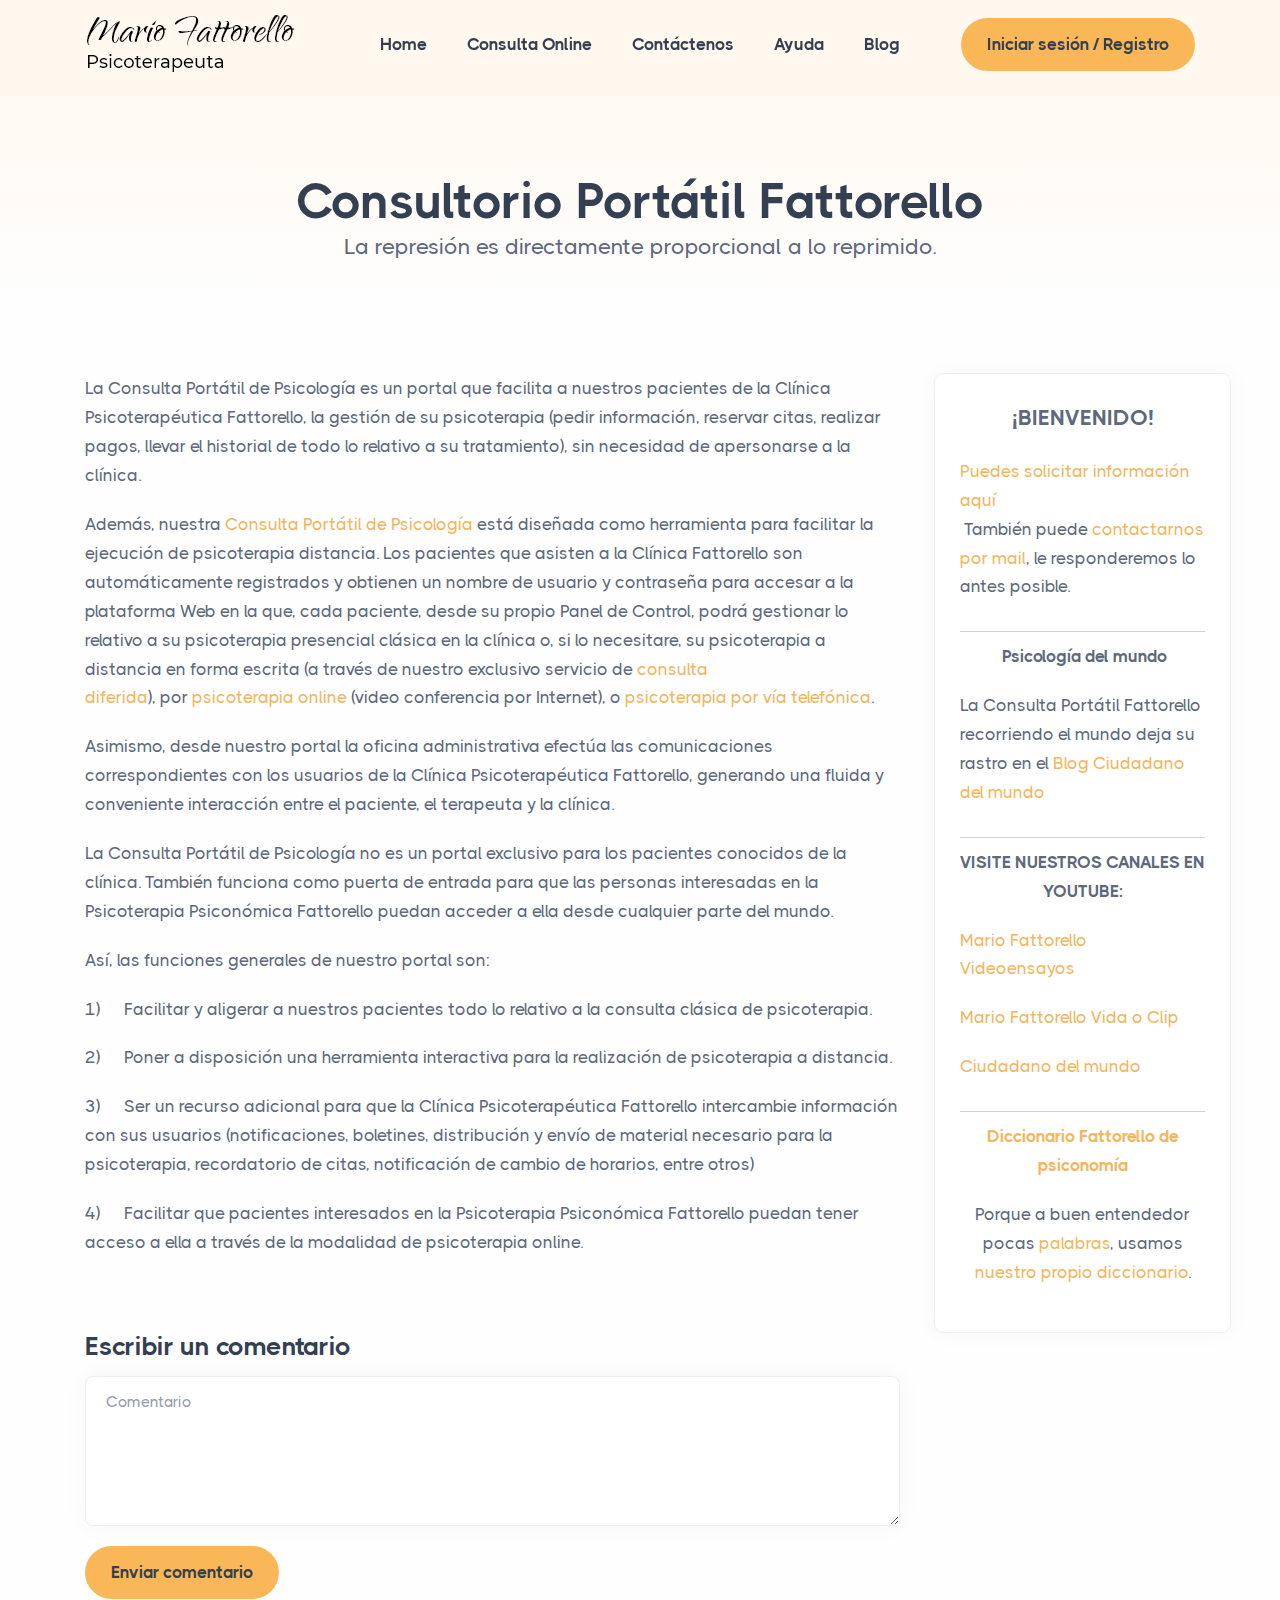
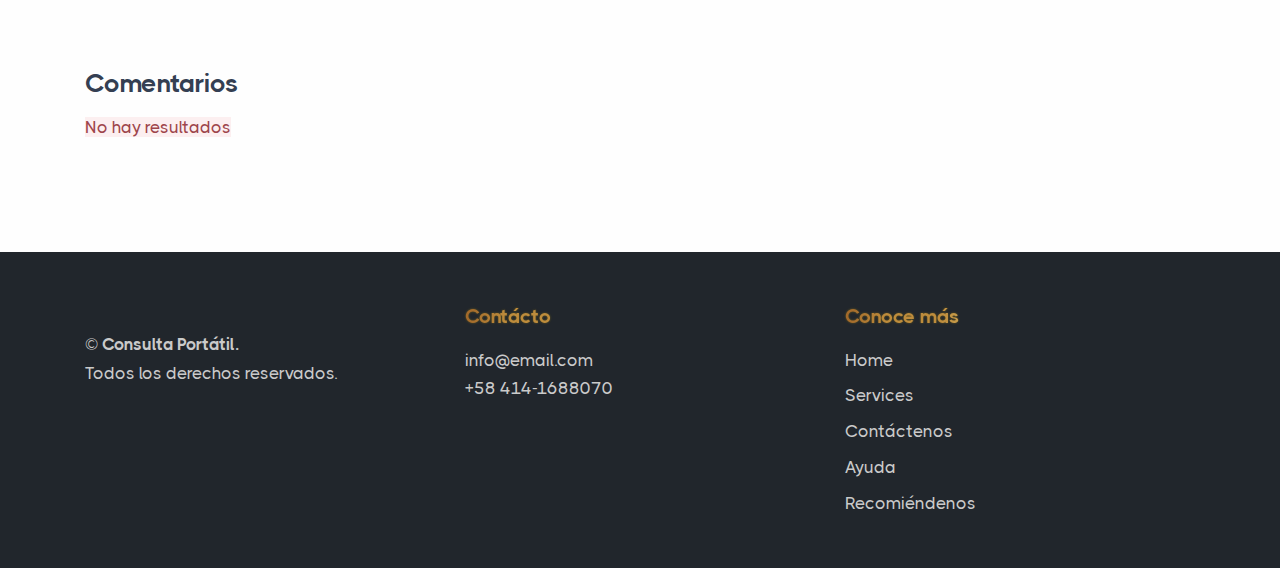
==== index.html @ cbc542a2 "1" ====
<!DOCTYPE html>
<html lang="en">
<head>
  <meta charset="utf-8">
  <meta name="viewport" content="width=device-width, initial-scale=1.0">
  <title>Consulta portatil - Default</title>

  <link rel="stylesheet" href="./assets/css/style.css">
  <link rel="stylesheet" href="./assets/css/plugins.css">
  <link rel="preload" href="./assets/css/fonts/thicccboi.css" as="style" onload="this.rel='stylesheet'">
  <link rel="preconnect" href="https://fonts.googleapis.com">
  <link rel="preconnect" href="https://fonts.gstatic.com" crossorigin>
  <link href="https://fonts.googleapis.com/css2?family=Qwigley&display=swap" rel="stylesheet">
</head>
<body>
  <div class="content-wrapper">
    <header class="wrapper bg-soft-primary">
      <nav class="navbar navbar-expand-lg center-nav transparent navbar-light">
        <div class="container flex-lg-row flex-nowrap align-items-center">
          <div class="navbar-brand  w-100">
            <a href="./index.html">
              <img class="logoweb" src="./assets/img/Enmascarar grupo 3.png"
                 alt="" />
                              <svg class="logomobile" xmlns="http://www.w3.org/2000/svg" width="171" height="60" viewBox="0 0 171 60">
                  <text id="M._Fattorello" data-name="M. Fattorello" font-size="48" font-family="Qwigley-Regular, Qwigley"><tspan x="0" y="36">M. Fattorello</tspan></text>
                </svg>
            </a>
          </div>
          <div class="navbar-collapse offcanvas-nav">
            <div class="offcanvas-header d-lg-none d-xl-none">
              <button type="button" class="btn-close gold-text  offcanvas-close offcanvas-nav-close"
                aria-label="Close"></button>
            </div>
            <ul class="navbar-nav">
              <li class="nav-item"><a class="nav-link" href="index.html">Home</a></li>
              <li class="nav-item"><a class="nav-link" href="consulta_online.html">Consulta Online</a>
              </li>
              <li class="nav-item"><a class="nav-link" href="#!">Contáctenos</a>
              </li>
              <li class="nav-item"><a class="nav-link" href="ayuda.html">Ayuda</a>
              </li>
              <li class="nav-item"><a class="nav-link" href="blog.html">Blog</a>
              </li>
            </ul>




<!-- 

            <div id="sidebar" class="sidebar-mobile">
                <a href="https://wa.me/584141688070?text=Me%20interesa%20inf%20de%20las%20consultas" target="_blank"
                  rel="noopener">Puedes solicitar informaci&oacute;n aqu&iacute;</a>
                <div id="key-parend-72062">
                  <p ><span>&nbsp;Tambi&eacute;n
                      puede&nbsp;<a href="http://www.fattorello.com/psicologia/contactenos/">contactarnos por mail</a>, le
                      responderemos lo antes posible.</span></p>
                </div>
                <div id="key-parend-71373">

                  <div style="text-align: center;">
                    <p><span>&nbsp;<strong>Psicolog&iacute;a
                          del mundo</strong></span></p>
                        </div>
                        <p>La Consulta Port&aacute;til Fattorello recorriendo el mundo deja su rastro en el <a
                            href="http://mariofattorello.blogspot.com/" target="_blank">Blog<strong>&nbsp;</strong></a><a
                            href="http://mariofattorello.blogspot.com/">Ciudadano del mundo</a></p>
                </div>

                <div id="key-parend-71582">
  
                  <p style="text-align: center;"><strong><span>VISITE
                        NUESTROS CANALES EN YOUTUBE:</span></strong></p>
                  <p ><span><a
                        href="https://www.youtube.com/channel/UClKMqOcOEYbWZu5qs4yLm_A">Mario
                        Fattorello Videoensayos</a></span></p>
                  <p ><span><a
                        href="https://www.youtube.com/channel/UC9tgYQrnh2j-PgFF1-dnUiw">Mario
                        Fattorello Vida o Clip</a></span></p>
                  <p ><span><a
                        href="https://www.youtube.com/channel/UC7cOKn-Quhpk5037vefyorQ">Ciudadano
                        del mundo</a></span></p>
                </div>

                <div id="key-parend-98882">
                  <p style="text-align: center;"><span><a
                        href="http://diccionariofattorellodepsiconomia.blogspot.com/"><strong>Diccionario Fattorello de psiconomía</strong></a></span></p>
                  <p style="text-align: center;">
                    Porque
                    a buen entendedor pocas <a href="https://librosmariofattorello.blogspot.com/"
                      target="_blank">palabras</a>, usamos <a href="http://diccionariofattorellodepsiconomia.blogspot.com/">nuestro
                        propio diccionario</a>.
                  </p>
                </div>
              </div> -->
            <!-- /.navbar-nav -->
          </div>







          <!-- /.navbar-collapse -->
          <div class="navbar-other w-100 d-flex ms-auto">
            <ul class="navbar-nav flex-row align-items-center ms-auto" data-sm-skip="true">
              <li class="nav-item login-web"><a class="btn btn-primary rounded-pill btn-send" data-toggle="offcanvas-info">Iniciar sesión /
                  Registro</a></li>
              <li class="nav-item d-lg-none">
                <div class="navbar-hamburger"><button class="hamburger animate plain" data-toggle="offcanvas-nav"><span></span></button></div>
              </li>
            </ul>
            <!-- /.navbar-nav -->
          </div>
          <!-- /.navbar-other -->
          <div class="offcanvas-info px-5 text-inverse">
            <button type="button" class="btn-close gold-text offcanvas-close offcanvas-info-close"
              aria-label="Close"></button>
            <a href="./index.html"><img src="./assets/img/logo-blue.svg"
                alt="" /></a>
            <div class="mt-4 widget">
              <p>Consultorio Portátil es una red dedicada a servicios, regístrate o inicia sesión para bla bla bla...
              </p>
            </div>
            <!-- /.widget -->
            <form class="contact-form needs-validation" id="login" data-plugin="login">
              <div class="messages"></div>
              <div class="row gx-4">
                <div class="col-md-12">
                  <div class="form-floating mb-4">
                    <input id="form_name" type="text" name="name" class="form-control" placeholder="Jane" required>
                    <label for="form_name">Correo</label>
                    <div class="invalid-feedback">
                      Por favor introduce tu correo.
                    </div>
                  </div>
                </div>
                <!-- /column -->
                <div class="col-md-12">
                  <div class="form-floating mb-4">
                    <input id="form_lastname" type="text" name="surname" class="form-control" placeholder="Doe"
                      required>
                    <label for="form_lastname">Contraseña</label>
                    <div class="invalid-feedback">
                      Por favor introduce tu contraseña.
                    </div>
                  </div>
                </div>
                <div class="col-12">
                  <input type="submit" class="btn btn-primary w-100 rounded-pill btn-send mb-3" value="Iniciar sesión">
                </div>
              </div>
              <!-- /.row -->
            </form>
            <div class="col-12">
              <button class="btn w-100 btn-primary rounded-pill btn-send mb-3">Regístrate</button>
            </div>
            <div class="form-control-button flex space-between">
              <h4><a href="/password-request">Restaurar contraseña</a></h4>
            </div>
          </div>
          <!-- /.container -->
      </nav>
      <!-- /.navbar -->
    </header>
    <!-- /header -->
    <section class="wrapper bg-gradient-primary">
      <div class="container pt-5 pt-md-14 pb-8 text-center">
        <div class="row gx-lg-8 gx-xl-12 gy-10 align-items-center">
          <h1 class="display-1 mb-0 mx-md-n5 mx-lg-0">Consultorio Portátil Fattorello</h1>
          <p class="lead fs-lg my-0 py-0 lh-0">La represión es directamente proporcional a lo reprimido.</p>
        </div>
      </div>
    </section>
    <section class="wrapper">
      <div class="container pb-16 py-md-12">
        <div class="row gx-lg-8 gx-xl-12 gy-10 mb-8">
          <div class="col-lg-3 px-0 order-lg-2 sidebar-web">
            <div id="sidebar" class="card p-5">
              <p style="text-align: center; font-size: 1.1rem;"><strong>¡BIENVENIDO!</strong></p>
              <a href="https://wa.me/584141688070?text=Me%20interesa%20inf%20de%20las%20consultas" target="_blank"
                rel="noopener">Puedes solicitar informaci&oacute;n aqu&iacute;</a>
              <div id="key-parend-72062">
                <p ><span>&nbsp;Tambi&eacute;n
                    puede&nbsp;<a href="http://www.fattorello.com/psicologia/contactenos/">contactarnos por mail</a>, le
                    responderemos lo antes posible.</span></p>
              </div>
              <div id="key-parend-71373">
                <div class="divider"></div>
                <div style="text-align: center;">
                  <p><span>&nbsp;<strong>Psicolog&iacute;a
                        del mundo</strong></span></p>
                      </div>
                      <p>La Consulta Port&aacute;til Fattorello recorriendo el mundo deja su rastro en el <a
                          href="http://mariofattorello.blogspot.com/" target="_blank">Blog<strong>&nbsp;</strong></a><a
                          href="http://mariofattorello.blogspot.com/">Ciudadano del mundo</a></p>
              </div>
              <div class="divider"></div>
              <div id="key-parend-71582">

                <p style="text-align: center;"><strong><span>VISITE
                      NUESTROS CANALES EN YOUTUBE:</span></strong></p>
                <p ><span><a
                      href="https://www.youtube.com/channel/UClKMqOcOEYbWZu5qs4yLm_A">Mario
                      Fattorello Videoensayos</a></span></p>
                <p ><span><a
                      href="https://www.youtube.com/channel/UC9tgYQrnh2j-PgFF1-dnUiw">Mario
                      Fattorello Vida o Clip</a></span></p>
                <p ><span><a
                      href="https://www.youtube.com/channel/UC7cOKn-Quhpk5037vefyorQ">Ciudadano
                      del mundo</a></span></p>
              </div>
              <div class="divider"></div>
              <div id="key-parend-98882">
                <p style="text-align: center;"><span><a
                      href="http://diccionariofattorellodepsiconomia.blogspot.com/"><strong>Diccionario Fattorello de psiconomía</strong></a></span></p>
                <p style="text-align: center;">
                  Porque
                  a buen entendedor pocas <a href="https://librosmariofattorello.blogspot.com/"
                    target="_blank">palabras</a>, usamos <a href="http://diccionariofattorellodepsiconomia.blogspot.com/">nuestro
                      propio diccionario</a>.
                </p>
              </div>
            </div>
          </div>
          <!--/column -->
          <div class="col-lg-9">
            <div id="replace-info">
              <p><span>La
                  Consulta Portátil de Psicología es un portal que facilita a nuestros pacientes
                  de la Clínica Psicoterapéutica Fattorello, la gestión de su psicoterapia (pedir
                  información, reservar citas, realizar pagos, llevar el historial de todo lo
                  relativo a su tratamiento), sin necesidad de apersonarse a la clínica.</span></p>
              <p>Además, nuestra <a href="fattorello.com" target="_blank">Consulta Portátil de Psicología</a> está diseñada como
                herramienta para
                facilitar la ejecución de psicoterapia distancia. Los pacientes que asisten a
                la Clínica Fattorello son automáticamente registrados y obtienen un nombre de
                usuario y contraseña para accesar a la plataforma Web en la que, cada paciente,
                desde su propio Panel de Control, podrá gestionar lo relativo a su psicoterapia
                presencial clásica en la clínica o, si lo necesitare, su psicoterapia a
                distancia en forma escrita (a través de nuestro exclusivo servicio de <a
                  href="https://www.fattorello.com/psicologia/servicios/Consulta-Diferida/">consulta diferida</a>),&nbsp;por&nbsp;<a
                  href="https://www.fattorello.com/psicologia/servicios/Consulta-Online/">psicoterapia&nbsp;online&nbsp;</a>(video
                conferencia por Internet), o&nbsp;<a
                  href="https://www.fattorello.com/psicologia/servicios/Consulta-Telefonica/">psicoterapia
                  por vía telefónica</a>.</p>

              <p><span>Asimismo,
                  desde nuestro portal la oficina administrativa efectúa las comunicaciones correspondientes
                  con los usuarios de la Clínica Psicoterapéutica Fattorello, generando una
                  fluida y conveniente interacción entre el paciente, el terapeuta y la clínica.</span></p>

              <p><span>La
                  Consulta Portátil de Psicología no es un portal exclusivo para los pacientes
                  conocidos de la clínica. También funciona como puerta de entrada para que las
                  personas interesadas en la Psicoterapia Psiconómica Fattorello puedan acceder a
                  ella desde cualquier parte del mundo.</span></p>

              <p><span>Así,
                  las funciones generales de nuestro portal son:</span></p>
              <p><span>1)&nbsp;&nbsp;&nbsp;&nbsp;&nbsp;
                  Facilitar y aligerar a nuestros pacientes todo lo relativo a la consulta
                  clásica de psicoterapia.</span></p>
              <p><span>2)&nbsp;&nbsp;&nbsp;&nbsp;&nbsp;
                  Poner a disposición una herramienta interactiva para la realización de
                  psicoterapia a distancia.</span></p>
              <p><span>3)&nbsp;&nbsp;&nbsp;&nbsp;&nbsp;
                  Ser un recurso adicional para que la Clínica Psicoterapéutica Fattorello
                  intercambie información con sus usuarios (notificaciones, boletines,
                  distribución y envío de material necesario para la psicoterapia, recordatorio
                  de citas, notificación de cambio de horarios, entre otros)</span></p>
              <p><span>4)&nbsp;&nbsp;&nbsp;&nbsp;&nbsp;
                  Facilitar que pacientes interesados en la Psicoterapia Psiconómica Fattorello
                  puedan tener acceso a ella a través de la modalidad de psicoterapia online.</span></p>
            </div>
            <div id="comments-section">
              <input id="allowComments" type="hidden" value="" />
              <input id="hasSession" type="hidden" value="" />
              <div class="new-comment pt-10">
                <h5>Escribir un comentario</h5>
                <form class="contact-form needs-validation" method="post" action="./assets/php/contact.php" novalidate>
                  <div class="messages"></div>
                  <div class="row gx-4">
                    <!-- /column -->
                    <div class="col-12">
                      <div class="form-floating mb-4">
                        <textarea id="form_message" name="message" class="form-control" placeholder="Tu comentario"
                          style="height: 150px" required></textarea>
                        <label for="form_message">Comentario</label>
                        <div class="invalid-feedback">
                          Por favor escribe tu comentario.
                        </div>
                      </div>
                    </div>
                    <!-- /column -->
                    <div class="col-12">
                      <input type="submit" class="btn btn-primary rounded-pill btn-send mb-3" value="Enviar comentario">
                    </div>
                    <!-- /column -->
                  </div>
                  <!-- /.row -->
                </form>
              </div>
              <div id="container-list-comments" class="pt-10">
                <h5 id="text-list-comments">Comentarios</h5>
                <div id="comments-loading" style="text-align: center">
                  <div class="lds-ring">
                    <div></div>
                    <div></div>
                    <div></div>
                    <div></div>
                  </div>
                </div>
                <div id="comments"></div>
                <div id="no-results" class="full-width flex-center hidden">
                  <span class="p1 alert-danger">No hay resultados</span>
                </div>
              </div>
            </div>
          </div>
        </div>
      </div>
    </section>
    <section>
    </section>
    <!-- /section -->
    <!-- /section -->
  </div>
  <!-- /.content-wrapper -->
  <div class="login-mobile"><a class="login-mobile-text" data-toggle="offcanvas-info">Iniciar sesión / Registro</a></div>
  <footer class="bg-dark text-inverse">
    <div class="container pt-10 pt-md-10 pb-13 pb-md-10">
      <!--/div -->
      <div class="row gy-6 gy-lg-0">
        <div class="col-md-4 col-lg-4">
          <div class="widget">
            <img class="mb-4" src="./assets/img/logo-blue.svg" alt="" />
            <p class="mb-4"><b> © Consulta Portátil. </b><br class="d-none d-lg-block" />Todos los derechos reservados.</p>
             <nav class="nav social social-white">
              <a href="#"><i class="uil uil-twitter"></i></a>
              <a href="#"><i class="uil uil-facebook-f"></i></a>
              <a href="#"><i class="uil uil-dribbble"></i></a>
              <a href="#"><i class="uil uil-instagram"></i></a>
              <a href="#"><i class="uil uil-youtube"></i></a>
            </nav> 
            <!-- /.social -->
          </div>
          <!-- /.widget -->
        </div>
        <!-- /column -->
        <div class="col-md-4 col-lg-4">
          <div class="widget">
            <h4 class="widget-title gold-text mb-3">Contácto</h4>
            <a href="mailto:#">info@email.com</a><br /> +58 414-1688070
          </div>
          <!-- /.widget -->
        </div>
        <!-- /column -->
        <div class="col-md-4 col-lg-4">
          <div class="widget">
            <h4 class="widget-title gold-text gold-text mb-3">Conoce más</h4>
            <ul class="list-unstyled  mb-0">
              <li><a href="#">Home</a></li>
              <li><a href="#">Services</a></li>
              <li><a href="#">Contáctenos</a></li>
              <li><a href="#">Ayuda</a></li>
              <li><a href="#">Recomiéndenos</a></li>
            </ul>
          </div>
          <!-- /.widget -->
        </div>
        
      </div>
      <!--/.row -->
    </div>
    <!-- /.container -->
  </footer>
  <div class="progress-wrap">
    <svg class="progress-circle svg-content" width="100%" height="100%" viewBox="-1 -1 102 102">
      <path d="M50,1 a49,49 0 0,1 0,98 a49,49 0 0,1 0,-98" />
    </svg>
  </div>
  <script src="https://cdn.jsdelivr.net/npm/bootstrap@5.1.3/dist/js/bootstrap.bundle.min.js"
    integrity="sha384-ka7Sk0Gln4gmtz2MlQnikT1wXgYsOg+OMhuP+IlRH9sENBO0LRn5q+8nbTov4+1p"
    crossorigin="anonymous"></script>
  <script src="https://cdnjs.cloudflare.com/ajax/libs/jquery/3.6.0/jquery.min.js"
    integrity="sha512-894YE6QWD5I59HgZOGReFYm4dnWc1Qt5NtvYSaNcOP+u1T9qYdvdihz0PPSiiqn/+/3e7Jo4EaG7TubfWGUrMQ=="
    crossorigin="anonymous"></script>
  <script src="./assets/js/plugins.js"></script>
  <script src="./assets/js/theme.js"></script>
</body>
</html>
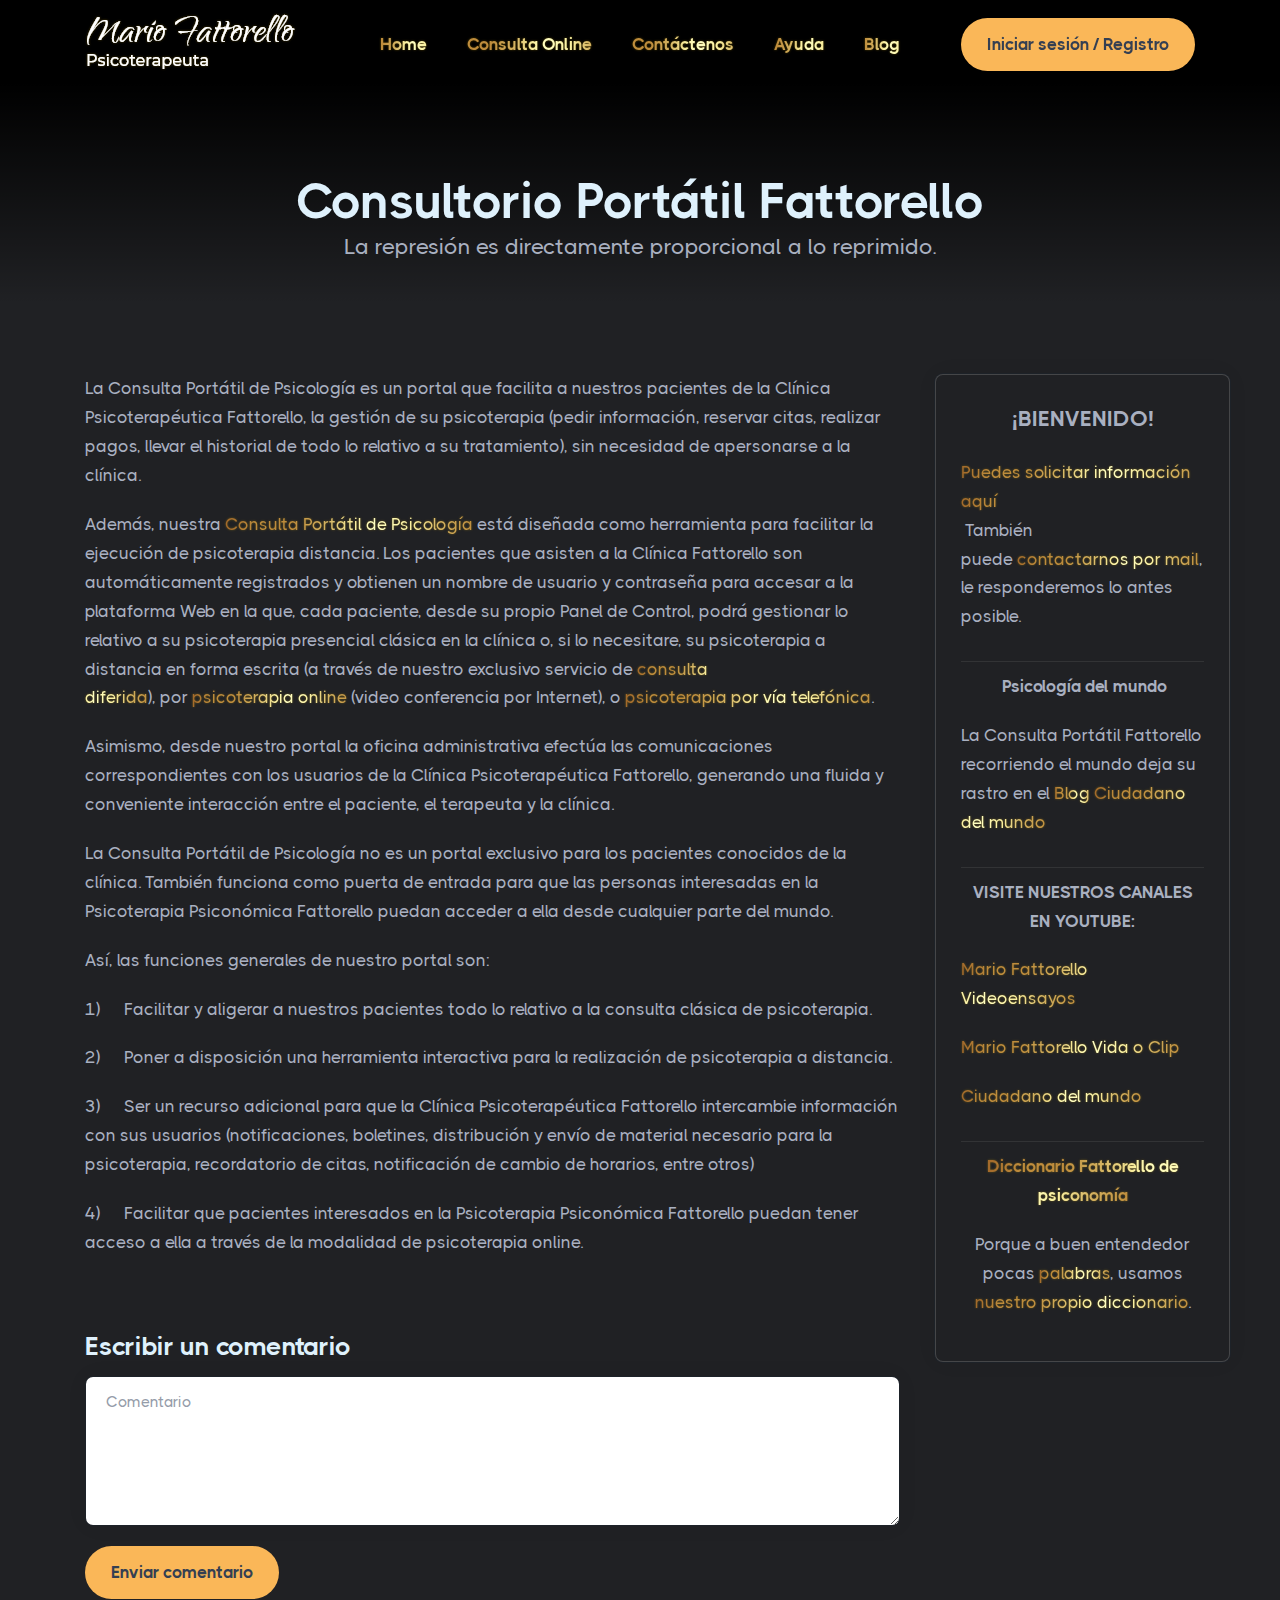
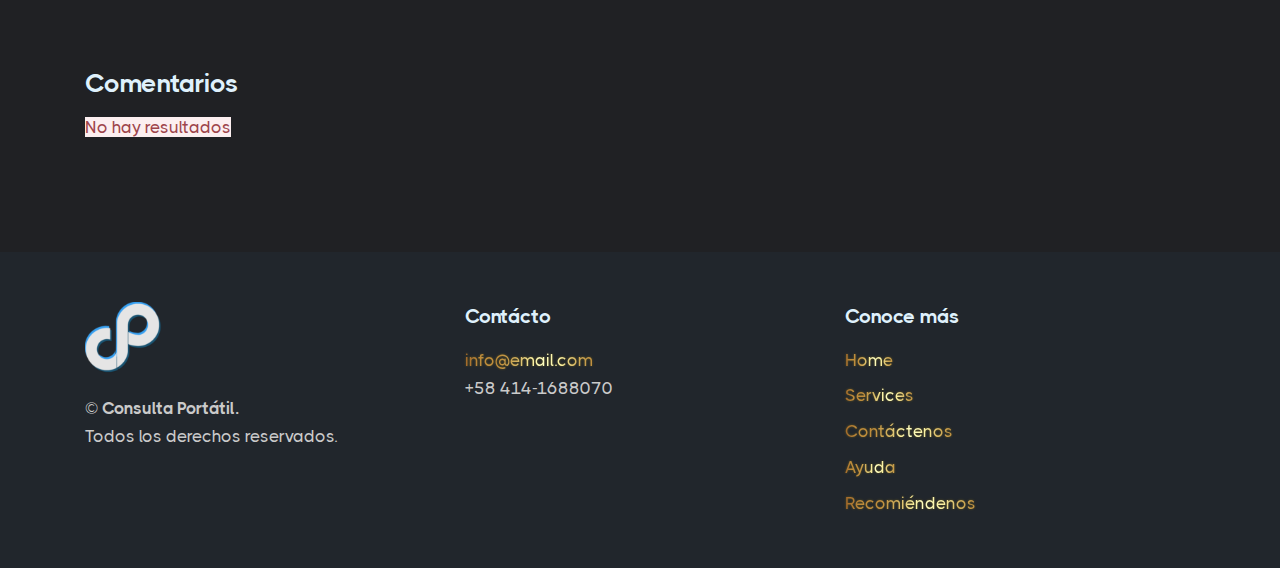
==== commit cd4dffa7: "1" ====
--- a/index.html
+++ b/index.html
@@ -19,16 +19,17 @@
         <div class="container flex-lg-row flex-nowrap align-items-center">
           <div class="navbar-brand  w-100">
             <a href="./index.html">
-              <img class="logoweb" src="./assets/img/Enmascarar grupo 3.png"
+              <img class="logoweb" src="./assets/img/Enmascarar grupo 6.png"
                  alt="" />
-                              <svg class="logomobile" xmlns="http://www.w3.org/2000/svg" width="171" height="60" viewBox="0 0 171 60">
-                  <text id="M._Fattorello" data-name="M. Fattorello" font-size="48" font-family="Qwigley-Regular, Qwigley"><tspan x="0" y="36">M. Fattorello</tspan></text>
+                <svg class="logomobile" xmlns="http://www.w3.org/2000/svg" width="172" height="61" viewBox="0 0 172 61">
+                  <text id="M._Fattorello" data-name="M. Fattorello" transform="translate(0.5 0.5)" fill="#fff" stroke="#fff" stroke-width="0.5" font-size="48" font-family="Qwigley-Regular, Qwigley"><tspan x="0" y="36">M. Fattorello</tspan></text>
                 </svg>
+                
             </a>
           </div>
           <div class="navbar-collapse offcanvas-nav">
             <div class="offcanvas-header d-lg-none d-xl-none">
-              <button type="button" class="btn-close gold-text  offcanvas-close offcanvas-nav-close"
+              <button type="button" class="btn-close offcanvas-close offcanvas-nav-close"
                 aria-label="Close"></button>
             </div>
             <ul class="navbar-nav">
@@ -105,8 +106,8 @@
           <!-- /.navbar-collapse -->
           <div class="navbar-other w-100 d-flex ms-auto">
             <ul class="navbar-nav flex-row align-items-center ms-auto" data-sm-skip="true">
-              <li class="nav-item login-web"><a class="btn btn-primary rounded-pill btn-send" data-toggle="offcanvas-info">Iniciar sesión /
-                  Registro</a></li>
+              <li class="nav-item login-web"><button class="btn btn-primary rounded-pill btn-send" data-toggle="offcanvas-info">Iniciar sesión /
+                  Registro</button></li>
               <li class="nav-item d-lg-none">
                 <div class="navbar-hamburger"><button class="hamburger animate plain" data-toggle="offcanvas-nav"><span></span></button></div>
               </li>
@@ -115,7 +116,7 @@
           </div>
           <!-- /.navbar-other -->
           <div class="offcanvas-info px-5 text-inverse">
-            <button type="button" class="btn-close gold-text offcanvas-close offcanvas-info-close"
+            <button type="button" class="btn-close  offcanvas-close offcanvas-info-close"
               aria-label="Close"></button>
             <a href="./index.html"><img src="./assets/img/logo-blue.svg"
                 alt="" /></a>
@@ -351,7 +352,7 @@
         <!-- /column -->
         <div class="col-md-4 col-lg-4">
           <div class="widget">
-            <h4 class="widget-title gold-text mb-3">Contácto</h4>
+            <h4 class="widget-title mb-3">Contácto</h4>
             <a href="mailto:#">info@email.com</a><br /> +58 414-1688070
           </div>
           <!-- /.widget -->
@@ -359,7 +360,7 @@
         <!-- /column -->
         <div class="col-md-4 col-lg-4">
           <div class="widget">
-            <h4 class="widget-title gold-text gold-text mb-3">Conoce más</h4>
+            <h4 class="widget-title mb-3">Conoce más</h4>
             <ul class="list-unstyled  mb-0">
               <li><a href="#">Home</a></li>
               <li><a href="#">Services</a></li>
--- a/assets/css/style.css
+++ b/assets/css/style.css
@@ -77,8 +77,8 @@
   --bs-body-font-size: 0.8rem;
   --bs-body-font-weight: 500;
   --bs-body-line-height: 1.7;
-  --bs-body-color: #60697b;
-  --bs-body-bg: #fefefe;
+  --bs-body-color: #a9b0c0;
+  --bs-body-bg: #202124;
 }
 *,
 ::after,
@@ -4735,9 +4735,9 @@
   flex-direction: column;
   min-width: 0;
   word-wrap: break-word;
-  background-color: #fff;
+  background-color: #202124;
   background-clip: border-box;
-  border: 1px solid rgba(164, 174, 198, 0.2);
+  border: 1px solid rgba(255, 255, 255, 0.17);
   border-radius: 0.4rem;
 }
 .card > hr {
@@ -19966,7 +19966,7 @@
   margin-top: 0;
   margin-bottom: 0.5rem;
   font-weight: 700;
-  color: #343f52;
+  color: #dff1fc;
   word-spacing: 0.1rem;
   letter-spacing: -0.01rem;
 }
@@ -20912,7 +20912,7 @@
   color: #efeff0 !important;
 }
 .bg-soft-primary {
-  background-color: #f1f5fd !important;
+  background-color: #000 !important;
 }
 .text-soft-primary {
   color: #f1f5fd !important;
@@ -28324,7 +28324,7 @@
 .banner--stick.transparent,
 .banner--stick:not(.navbar-dark) {
   box-shadow: 0 0 1.25rem rgba(30, 34, 40, 0.04);
-  background: rgba(255, 255, 255, 0.97);
+  background: #000;
 }
 .banner--stick.transparent.navbar-dark .nav-link,
 .banner--stick:not(.navbar-dark).navbar-dark .nav-link {
@@ -28481,7 +28481,7 @@
   height: 3px;
   margin: 0 0 5px;
   transition: all 0.2s ease-in-out;
-  background: #343f52;
+  background: #fff;
 }
 @media (prefers-reduced-motion: reduce) {
   button.hamburger span,
@@ -28516,7 +28516,6 @@
 .card {
   box-shadow: 0 0 0 0.05rem rgba(8, 60, 130, 0.06),
     0 0 1.25rem rgba(30, 34, 40, 0.04);
-  border: 0;
 }
 .card[class*="bg-"] {
   box-shadow: none !important;
@@ -29616,10 +29615,10 @@
   right: 0.5rem;
 }
 [class*="offcanvas-"] .btn-close {
-  color: rgba(30, 34, 40, 0.8);
+  color: #999;
 }
 [class*="offcanvas-"] .btn-close:hover {
-  color: #1e2228;
+  color: #fff;
 }
 .modal.fade.modal-bottom-center .modal-dialog {
   position: absolute;
@@ -35913,6 +35912,7 @@
   }
   .logomobile {
     display: block;
+    color: #fff;
   }
   .login-web{
     display: none;
@@ -35922,7 +35922,7 @@
     position: fixed;
     bottom: 0;
     font-weight: 500;
-    background-color: #1e2228;
+    background-color: #000;
     color: #fff !important;
     align-content: center;
     width: 100%;
@@ -36044,7 +36044,12 @@
 [class*=offcanvas-].text-inverse a:not(.btn):not([class*=link-]):hover,
 a,
 a:hover {
-    color: #f4b55d
+  background-image: repeating-linear-gradient(to right, #a2682a 0%, #be8c3c 8%, #be8c3c 18%, #d3b15f 27%, #faf0a0 35%, #ffffc2 40%, #faf0a0 50%, #d3b15f 58%, #be8c3c 67%, #b17b32 77%, #bb8332 83%, #d4a245 88%, #e1b453 93%, #a4692a 100%);
+  background-size: 150%;
+  -webkit-background-clip: text;
+  -webkit-text-fill-color: transparent;
+  filter: drop-shadow(0 0 1px rgba(255, 200, 0, .3));
+  animation: MoveBackgroundPosition 6s ease-in-out infinite;
 }
 
 .icon-list.bullet-bg i.bullet-white,
@@ -36377,7 +36382,7 @@
 }
 
 .bg-soft-primary {
-    background-color: #fff8ef !important
+    background-color: #000 !important
 }
 
 .text-soft-primary {
@@ -36385,7 +36390,7 @@
 }
 
 .bg-gradient-primary {
-    background: linear-gradient(180deg, #fff8ef, rgba(255, 255, 255, 0) 100%) !important
+    background: linear-gradient(180deg, #000, rgba(255, 255, 255, 0) 100%) !important
 }
 
 .bg-gradient-reverse-primary {
